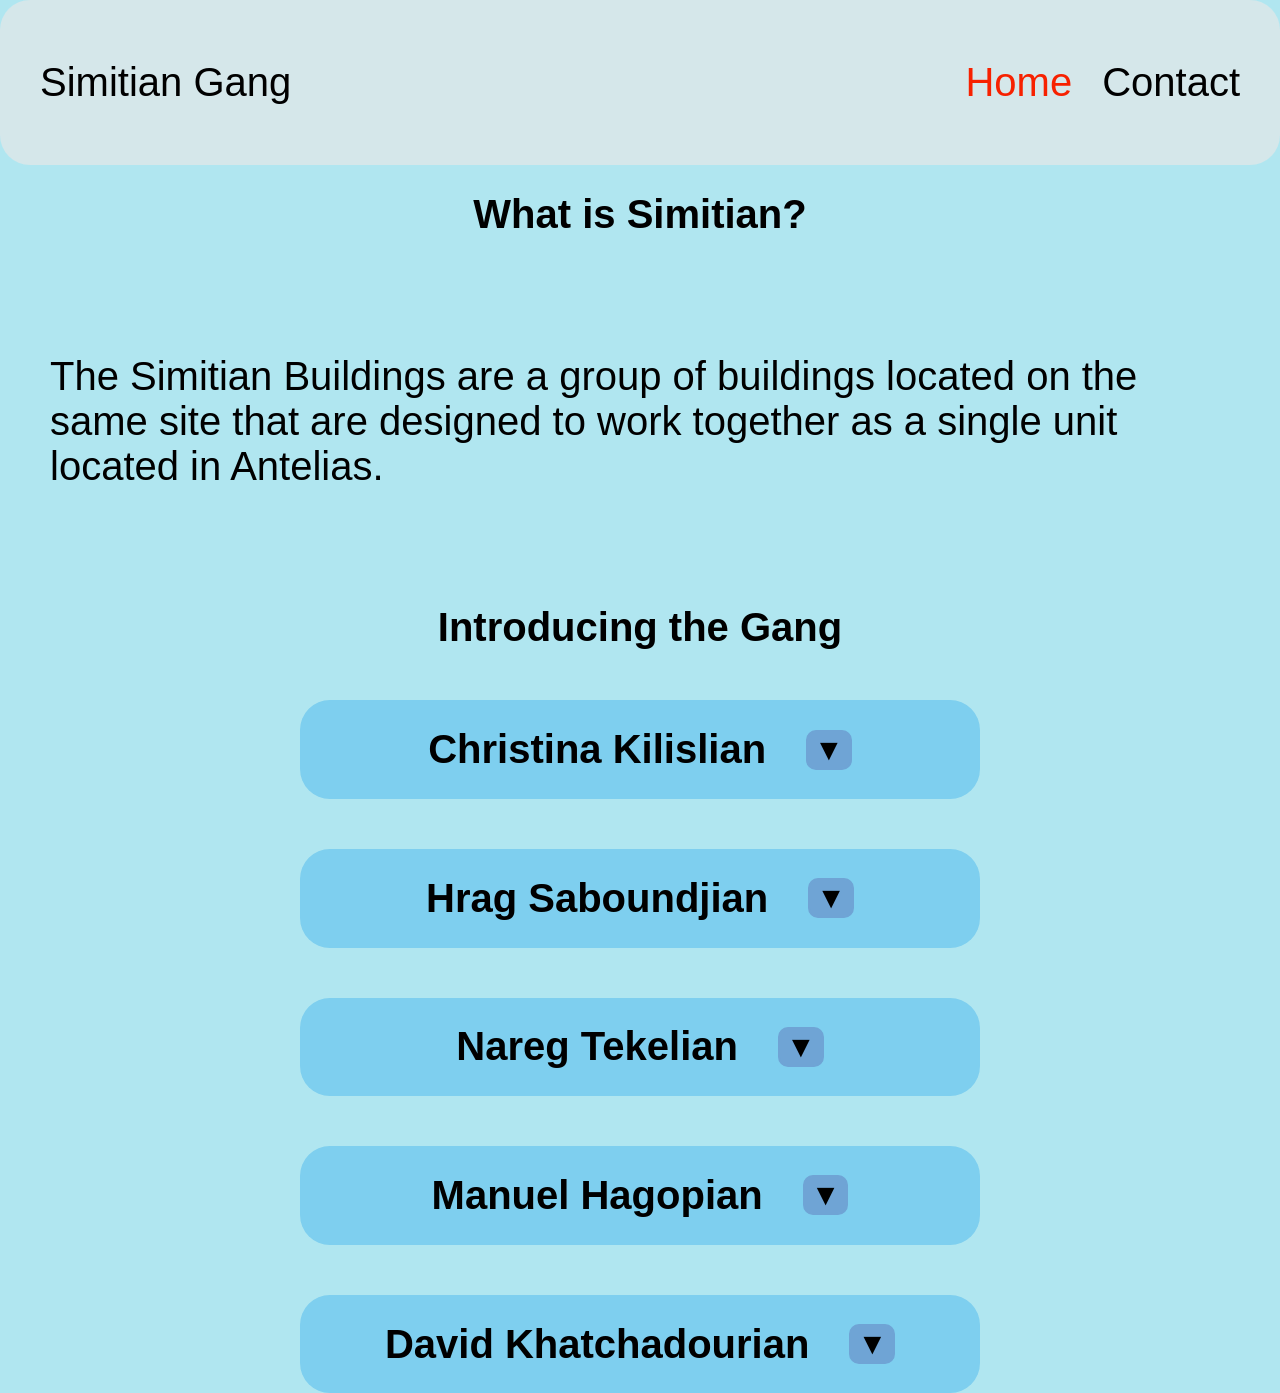
==== index.html @ ca028bc7 "Add files via upload" ====
<!DOCTYPE html>
<html lang="en">
<head>
    <meta charset="UTF-8">
    <meta name="viewport" content="width=device-width, initial-scale=1.0">
    <title>Simitian</title>
    <link rel="stylesheet" href="style.css">
</head>
<body>
    <header class="kloukh">
        <nav class="navbar">
            <p>Simitian Gang</p>
            <ul>
                <li><a href="/" id="active-page">Home</a></li>
                <li><a href="contact.html" class="kakger">Contact</a></li>
            </ul>
        </nav>
    </header>
    <main class="main-section">
        <div class="introduction">
            <h1 class="introduction">What is Simitian?</h1>
            <p class="siki">The Simitian Buildings are a group of buildings located on the same site that are designed to work together as a single unit located in Antelias.</p>

        </div>
        <div>
            <h1 class="introduction">Introducing the Gang</h1>
            
            <!-- Christina -->
            <div class="main-div">
                <div class="main-button">
                    <h1>Christina Kilislian</h1>
                    <button class="butt" id="edward-1">▼</button>
                </div>
                <div class="nigger" id="balls-1">
                    <img src="kilis.jpg" alt="Christina Kilislian">
                    <p>Hostess, loved by all.</p>
                </div>
            </div>

            <!-- Hrag -->
            <div class="main-div">
                <div class="main-button">
                    <h1>Hrag Saboundjian</h1>
                    <button class="butt" id="edward-2">▼</button>
                </div>
                <div class="nigger" id="balls-2">
                    <img src="hrag.jpg" alt="Hrag Saboundjian">
                    <p>Sexy and classy.</p>
                </div>
            </div>   

            <!-- Nareg -->
            <div class="main-div">
                <div class="main-button">
                    <h1>Nareg Tekelian</h1>
                    <button class="butt" id="edward-3">▼</button>
                </div>
                <div class="nigger" id="balls-3">
                    <img src="nareg.jpg" alt="Nareg Tekelian">
                    <p>Weirdly funny.</p>
                </div>
            </div>   

            <!-- Manuel -->
            <div class="main-div">
                <div class="main-button">
                    <h1>Manuel Hagopian</h1>
                    <button class="butt" id="edward-4">▼</button>
                </div>
                <div class="nigger" id="balls-4">
                    <img src="mano.jpg" alt="Manuel Hagopian">
                    <p>GOAT.</p>
                </div>
            </div>   

            <!-- David -->
            <div class="main-div">
                <div class="main-button">
                    <h1>David Khatchadourian</h1>
                    <button class="butt" id="edward-5">▼</button>
                </div>
                <div class="nigger" id="balls-5">
                    <img src="david.jpg" alt="David Khatchadourian">
                    <p>Kilis' new toy.</p>
                </div>
            </div>   
        </div>

    </main>
    <script src="script.js"></script>
</body>
</html>
---- style.css ----
* {
    font-family:'Gill Sans', 'Gill Sans MT', Calibri, 'Trebuchet MS', sans-serif;
    font-size: 40px;
    user-select: none;
}
body {
    margin: 0;
    background-color: rgb(176, 230, 240);
}
.navbar {
    display: flex;
    justify-content: space-between;
    align-items: center;
    font-size: 30px;
    padding: 20px 40px;
    background-color: rgb(213, 231, 234);
    border-radius: 30px;
}

.siki {
    display: flex;
    align-items: center;
    justify-content: center;
    padding: 50px;
}
.introduction {
    display: flex;
    justify-content: center;
    align-items: center;
    flex-direction: column;
}
ul {
    list-style: none;
    display: flex;
    justify-content: space-around;
    align-content: center;
    gap: 30px;
}
a {
    text-decoration: none;
}
.kakger {
    color: black;
}
#active-page {
    color: rgb(247, 33, 0);
}
.main-div {
    display: flex;
    flex-direction: column;
    align-items: center;
    justify-content: center;
    background-color: rgb(126, 207, 239);
    border-radius: 30px;
    margin-left: 300px;
    margin-right: 300px;
    margin-top: 50px;
}

.main-div img {
    width: 400px;
    height: 250px;
    border-radius: 20px;

}

.main-button {
    display: flex;
    align-items: center;
    justify-content: center;
    gap: 40px;
}
#balls-1   {
    display: none;
}
#balls-1.show {
    display:block;
}
#balls-2  {
    display: none;
}
#balls-2.show {
    display:block;
}
#balls-3   {
    display: none;
}
#balls-3.show {
    display:block;
}
#balls-4   {
    display: none;
}
#balls-4.show {
    display:block;
}
#balls-5   {
    display: none;
}
#balls-5.show {
    display:block;
}
.butt {
    border-radius: 10px;
    border: 2px solid rgb(111, 164, 213);
    background-color: rgb(111, 164, 213);
    font-size: 30px;
    user-select: none;
}

/* Center the text and format the profile container */
.nigger {
    display: flex;
    flex-direction: column;
    align-items: center;
    justify-content: center;
    text-align: center;
    width: 100%;
    padding-bottom: 20px;
}

/* Ensure the quote/text underneath uses proper margins */
.nigger p {
    margin: 15px 0 0 0;
    width: 100%;
}

/* Updated image styles to prevent distortion */
.main-div img {
    width: 400px;
    height: 250px;
    object-fit: cover;
    border-radius: 20px;
}
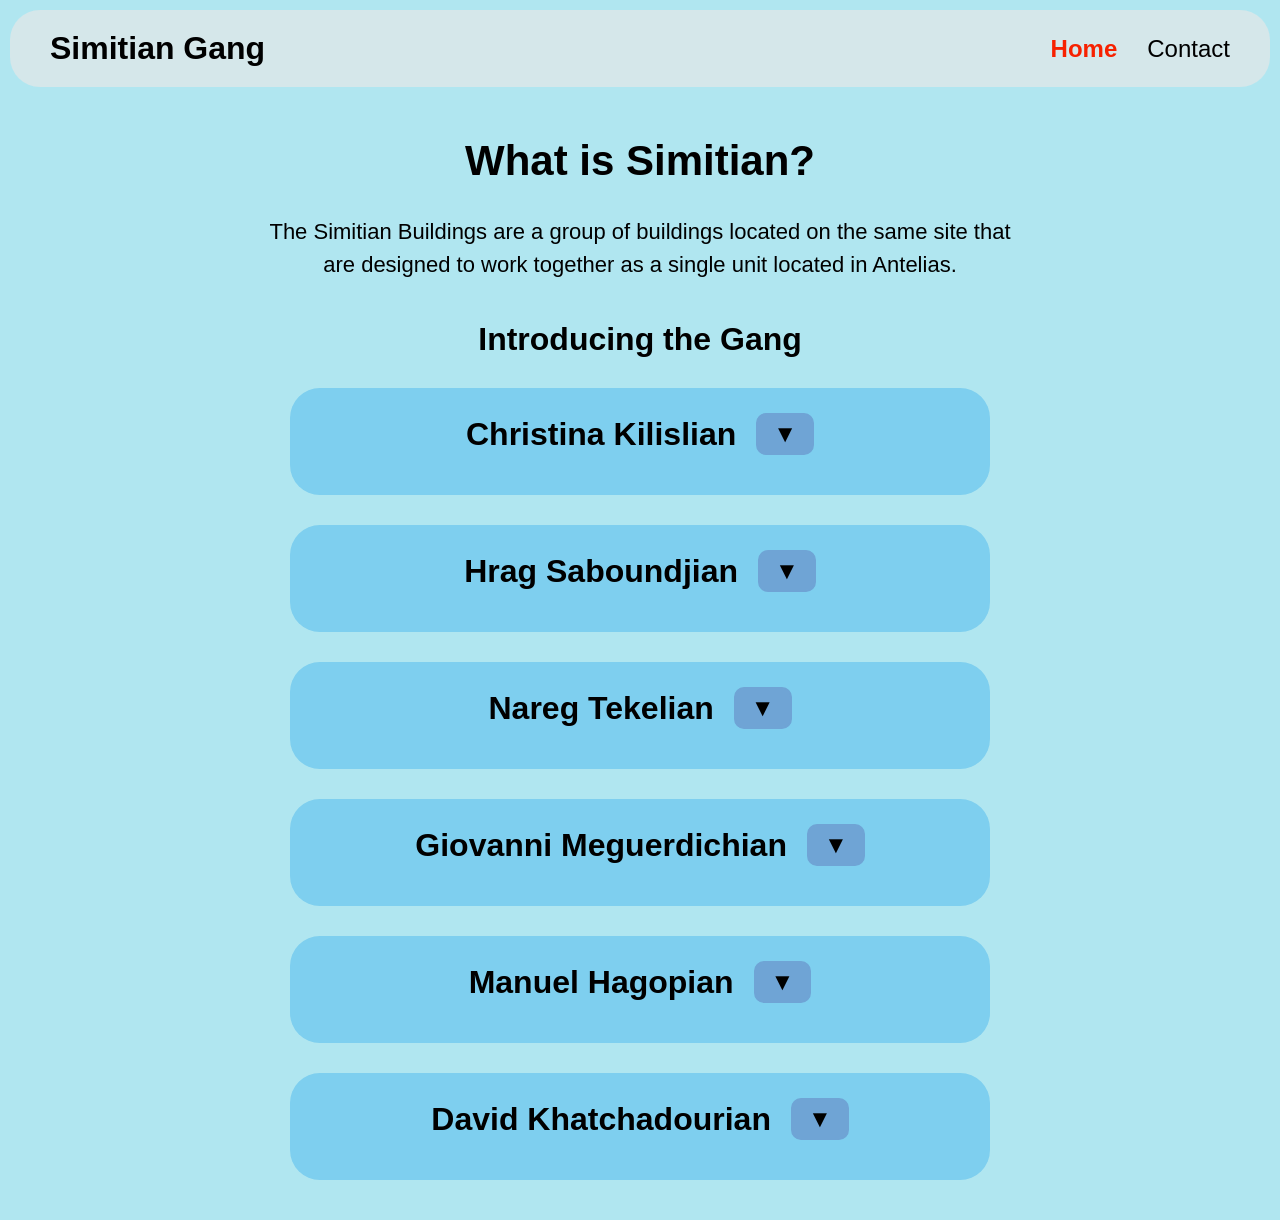
==== commit 89faf94f: "Add files via upload" ====
--- a/index.html
+++ b/index.html
@@ -60,7 +60,16 @@
                     <p>Weirdly funny.</p>
                 </div>
             </div>   
-
+            <div class="main-div">
+                <div class="main-button">
+                    <h1>Giovanni Meguerdichian</h1>
+                    <button class="butt" id="edward-6">▼</button>
+                </div>
+                <div class="nigger" id="balls-6">
+                    <img src="giovanni.jpg" alt="Giovanni Meguerdichian">
+                    <p>Prince of Simitian.</p>
+                </div>
+            </div>   
             <!-- Manuel -->
             <div class="main-div">
                 <div class="main-button">
--- a/style.css
+++ b/style.css
@@ -1,49 +1,62 @@
 * {
-    font-family:'Gill Sans', 'Gill Sans MT', Calibri, 'Trebuchet MS', sans-serif;
-    font-size: 40px;
+    font-family: 'Gill Sans', 'Gill Sans MT', Calibri, 'Trebuchet MS', sans-serif;
     user-select: none;
+    box-sizing: border-box;
+    margin: 0;
+    padding: 0;
 }
 body {
-    margin: 0;
     background-color: rgb(176, 230, 240);
+    padding: 10px;
 }
 .navbar {
     display: flex;
     justify-content: space-between;
     align-items: center;
-    font-size: 30px;
     padding: 20px 40px;
     background-color: rgb(213, 231, 234);
     border-radius: 30px;
+    margin-bottom: 30px;
 }
-
-.siki {
+.navbar p {
+    font-size: 32px;
+    font-weight: bold;
+}
+ul {
+    list-style: none;
     display: flex;
+    justify-content: space-around;
     align-items: center;
-    justify-content: center;
-    padding: 50px;
+    gap: 30px;
+}
+a {
+    text-decoration: none;
+    font-size: 24px;
+}
+.kakger {
+    color: black;
+}
+#active-page {
+    color: rgb(247, 33, 0);
+    font-weight: bold;
 }
 .introduction {
     display: flex;
     justify-content: center;
     align-items: center;
     flex-direction: column;
+    text-align: center;
+    margin-top: 20px;
 }
-ul {
-    list-style: none;
-    display: flex;
-    justify-content: space-around;
-    align-content: center;
-    gap: 30px;
+.introduction h1 {
+    font-size: 42px;
+    margin-bottom: 10px;
 }
-a {
-    text-decoration: none;
-}
-.kakger {
-    color: black;
-}
-#active-page {
-    color: rgb(247, 33, 0);
+.siki {
+    font-size: 22px;
+    max-width: 800px;
+    padding: 20px;
+    line-height: 1.5;
 }
 .main-div {
     display: flex;
@@ -52,83 +65,95 @@
     justify-content: center;
     background-color: rgb(126, 207, 239);
     border-radius: 30px;
-    margin-left: 300px;
-    margin-right: 300px;
-    margin-top: 50px;
+    max-width: 700px;
+    margin: 30px auto;
+    padding: 25px;
 }
-
-.main-div img {
-    width: 400px;
-    height: 250px;
-    border-radius: 20px;
-
-}
-
 .main-button {
     display: flex;
     align-items: center;
     justify-content: center;
-    gap: 40px;
+    gap: 20px;
+    width: 100%;
+    margin-bottom: 15px;
 }
-#balls-1   {
-    display: none;
-}
-#balls-1.show {
-    display:block;
-}
-#balls-2  {
-    display: none;
-}
-#balls-2.show {
-    display:block;
-}
-#balls-3   {
-    display: none;
-}
-#balls-3.show {
-    display:block;
-}
-#balls-4   {
-    display: none;
-}
-#balls-4.show {
-    display:block;
-}
-#balls-5   {
-    display: none;
-}
-#balls-5.show {
-    display:block;
+.main-button h1 {
+    font-size: 32px;
+    text-align: center;
 }
 .butt {
     border-radius: 10px;
     border: 2px solid rgb(111, 164, 213);
     background-color: rgb(111, 164, 213);
-    font-size: 30px;
-    user-select: none;
+    font-size: 24px;
+    padding: 5px 15px;
+    cursor: pointer;
 }
 
-/* Center the text and format the profile container */
+#balls-1, #balls-2, #balls-3, #balls-4, #balls-5, #balls-6 {
+    display: none;
+}
+#balls-1.show, #balls-2.show, #balls-3.show, #balls-4.show, #balls-5.show, #balls-6.show {
+    display: flex;
+}
+
 .nigger {
-    display: flex;
     flex-direction: column;
     align-items: center;
     justify-content: center;
     text-align: center;
     width: 100%;
-    padding-bottom: 20px;
 }
-
-/* Ensure the quote/text underneath uses proper margins */
-.nigger p {
-    margin: 15px 0 0 0;
+.main-div img {
     width: 100%;
-}
-
-/* Updated image styles to prevent distortion */
-.main-div img {
-    width: 400px;
+    max-width: 400px;
     height: 250px;
     object-fit: cover;
     border-radius: 20px;
 }
+.nigger p {
+    font-size: 24px;
+    margin-top: 15px;
+}
+
+/* ==========================================================================
+   MOBILE RESPONSIVE STYLES 
+   ========================================================================== */
+@media (max-width: 768px) {
+    .navbar {
+        flex-direction: column;
+        gap: 10px;
+        padding: 15px;
+    }
+    .navbar p {
+        font-size: 26px;
+    }
+    a {
+        font-size: 20px;
+    }
+    .introduction h1 {
+        font-size: 32px;
+    }
+    .siki {
+        font-size: 18px;
+        padding: 10px;
+    }
+    .main-div {
+        margin: 20px 10px;
+        padding: 15px;
+    }
+    .main-button h1 {
+        font-size: 22px;
+    }
+    .butt {
+        font-size: 18px;
+        padding: 4px 10px;
+    }
+    .main-div img {
+        max-width: 100%;
+        height: auto;
+    }
+    .nigger p {
+        font-size: 18px;
+    }
+}
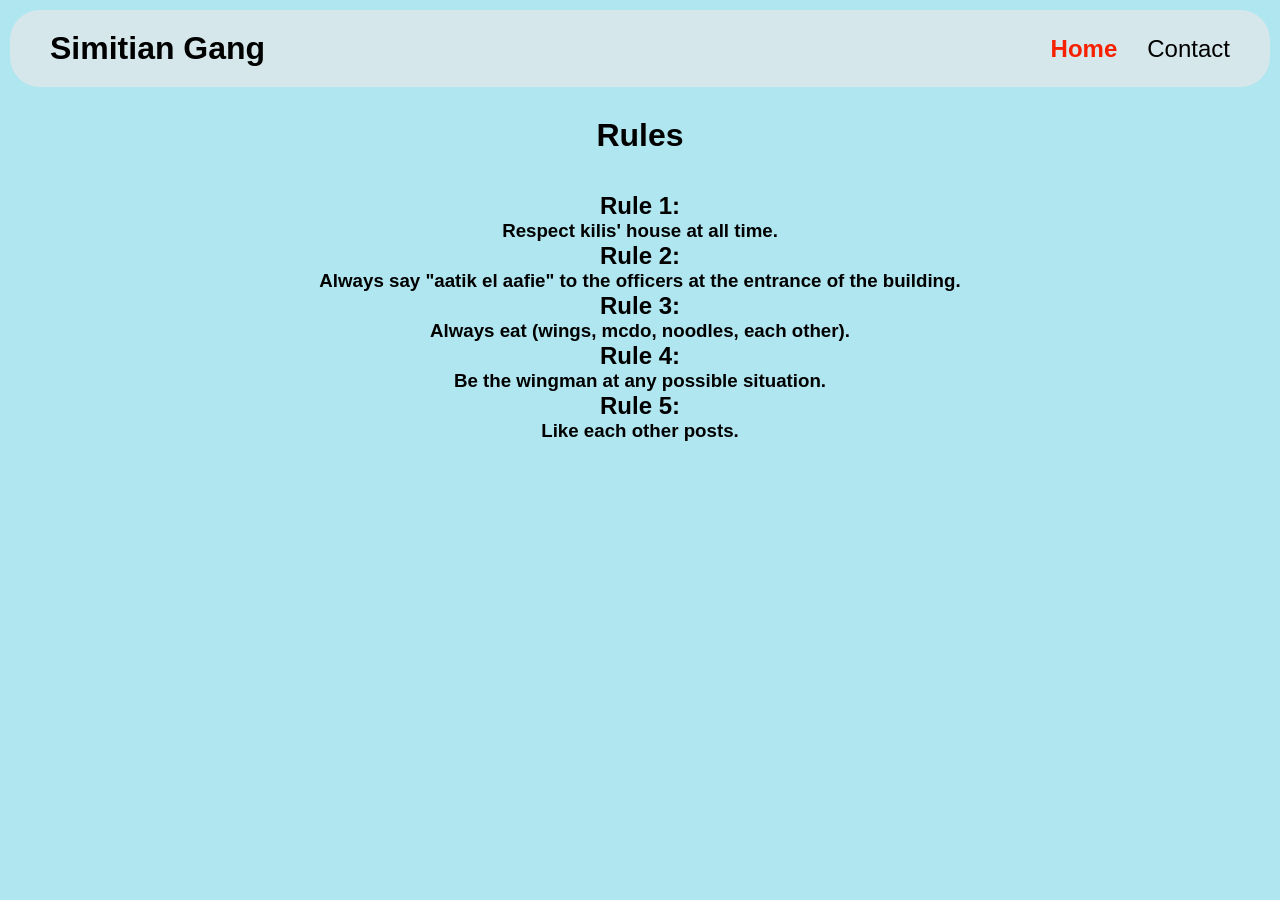
==== commit fb290cb5: "Add files via upload" ====
--- a/index.html
+++ b/index.html
@@ -17,84 +17,32 @@
         </nav>
     </header>
     <main class="main-section">
-        <div class="introduction">
-            <h1 class="introduction">What is Simitian?</h1>
-            <p class="siki">The Simitian Buildings are a group of buildings located on the same site that are designed to work together as a single unit located in Antelias.</p>
-
+        <div>
+            <h1 class="introduction">Rules</h1>
+            <br>
+            <div class="niggers" id="falan">
+                <div>
+                    <h2>Rule 1:</h2>
+                    <h3>Respect kilis' house at all time.</h3>
+                </div>
+                <div>
+                    <h2>Rule 2:</h2>
+                    <h3>Always say "aatik el aafie" to the officers at the entrance of the building.</h3>
+                </div>
+                <div>
+                    <h2>Rule 3:</h2>
+                    <h3>Always eat (wings, mcdo, noodles, each other).</h3>
+                </div>
+                <div>
+                    <h2>Rule 4:</h2>
+                    <h3>Be the wingman at any possible situation.</h3>
+                </div>
+                <div>
+                    <h2>Rule 5:</h2>
+                    <h3>Like each other posts.</h3>
+                </div>
+                
         </div>
-        <div>
-            <h1 class="introduction">Introducing the Gang</h1>
-            
-            <!-- Christina -->
-            <div class="main-div">
-                <div class="main-button">
-                    <h1>Christina Kilislian</h1>
-                    <button class="butt" id="edward-1">▼</button>
-                </div>
-                <div class="nigger" id="balls-1">
-                    <img src="kilis.jpg" alt="Christina Kilislian">
-                    <p>Hostess, loved by all.</p>
-                </div>
-            </div>
-
-            <!-- Hrag -->
-            <div class="main-div">
-                <div class="main-button">
-                    <h1>Hrag Saboundjian</h1>
-                    <button class="butt" id="edward-2">▼</button>
-                </div>
-                <div class="nigger" id="balls-2">
-                    <img src="hrag.jpg" alt="Hrag Saboundjian">
-                    <p>Sexy and classy.</p>
-                </div>
-            </div>   
-
-            <!-- Nareg -->
-            <div class="main-div">
-                <div class="main-button">
-                    <h1>Nareg Tekelian</h1>
-                    <button class="butt" id="edward-3">▼</button>
-                </div>
-                <div class="nigger" id="balls-3">
-                    <img src="nareg.jpg" alt="Nareg Tekelian">
-                    <p>Weirdly funny.</p>
-                </div>
-            </div>   
-            <div class="main-div">
-                <div class="main-button">
-                    <h1>Giovanni Meguerdichian</h1>
-                    <button class="butt" id="edward-6">▼</button>
-                </div>
-                <div class="nigger" id="balls-6">
-                    <img src="giovanni.jpg" alt="Giovanni Meguerdichian">
-                    <p>Prince of Simitian.</p>
-                </div>
-            </div>   
-            <!-- Manuel -->
-            <div class="main-div">
-                <div class="main-button">
-                    <h1>Manuel Hagopian</h1>
-                    <button class="butt" id="edward-4">▼</button>
-                </div>
-                <div class="nigger" id="balls-4">
-                    <img src="mano.jpg" alt="Manuel Hagopian">
-                    <p>GOAT.</p>
-                </div>
-            </div>   
-
-            <!-- David -->
-            <div class="main-div">
-                <div class="main-button">
-                    <h1>David Khatchadourian</h1>
-                    <button class="butt" id="edward-5">▼</button>
-                </div>
-                <div class="nigger" id="balls-5">
-                    <img src="david.jpg" alt="David Khatchadourian">
-                    <p>Kilis' new toy.</p>
-                </div>
-            </div>   
-        </div>
-
     </main>
     <script src="script.js"></script>
 </body>
--- a/style.css
+++ b/style.css
@@ -90,14 +90,15 @@
     cursor: pointer;
 }
 
-#balls-1, #balls-2, #balls-3, #balls-4, #balls-5, #balls-6 {
+#balls-1, #balls-2, #balls-3, #balls-4, #balls-5, #balls-6, #balls-7, #balls-8 {
     display: none;
 }
-#balls-1.show, #balls-2.show, #balls-3.show, #balls-4.show, #balls-5.show, #balls-6.show {
+#balls-1.show, #balls-2.show, #balls-3.show, #balls-4.show, #balls-5.show, #balls-6.show, #balls-7.show, #balls-8.show {
     display: flex;
 }
 
 .nigger {
+    display: flex;
     flex-direction: column;
     align-items: center;
     justify-content: center;
@@ -112,10 +113,25 @@
     border-radius: 20px;
 }
 .nigger p {
-    font-size: 24px;
+    font-size: 32px;
     margin-top: 15px;
 }
+.niggers {
+    display: flex;
+    flex-direction: column;
+    align-items: center;    /* Centers the text horizontally */
+    justify-content: center;
+    padding: 20px;          /* Optional: Replaces the 500px push with balanced padding */
+    text-align: center;     /* Optional: Centers text inside the divs */
+}
 
+.siktir {
+    display: flex;
+    align-items: center;
+    justify-content: center;
+    flex-direction: column;
+    gap: 30px;
+}
 /* ==========================================================================
    MOBILE RESPONSIVE STYLES 
    ========================================================================== */
@@ -154,6 +170,6 @@
         height: auto;
     }
     .nigger p {
-        font-size: 18px;
+        font-size: 30px;
     }
 }
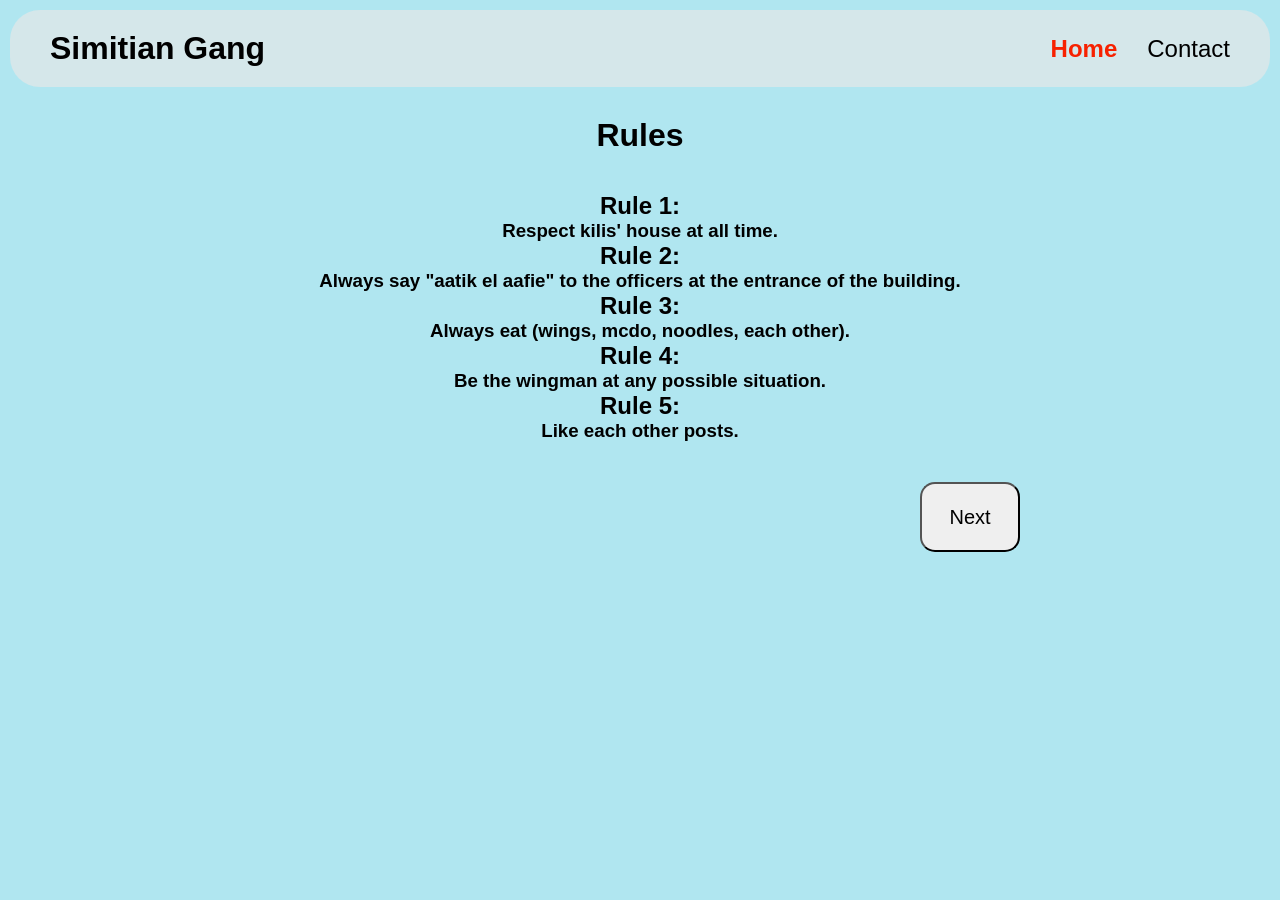
==== commit dac1bf5c: "Add files via upload" ====
--- a/index.html
+++ b/index.html
@@ -17,7 +17,7 @@
         </nav>
     </header>
     <main class="main-section">
-        <div>
+        <div id="atr">
             <h1 class="introduction">Rules</h1>
             <br>
             <div class="niggers" id="falan">
@@ -41,7 +41,10 @@
                     <h2>Rule 5:</h2>
                     <h3>Like each other posts.</h3>
                 </div>
-                
+            </div>
+        </div>
+        <div class="asang">
+            <button id="kakgerr" class="lolig">Next</button>
         </div>
     </main>
     <script src="script.js"></script>
--- a/style.css
+++ b/style.css
@@ -132,6 +132,23 @@
     flex-direction: column;
     gap: 30px;
 }
+.asang {
+  display: flex;
+  justify-content: flex-end; 
+  max-width: 800px; /* Matches your siki text width limit for perfect alignment */
+  margin: 0 auto;   /* Centers the button container area on wide screens */
+  padding-right: 20px; /* Tweaks exactly how far from the right edge it sits */
+}
+
+
+.lolig {
+  width: 100px;
+  height: 70px;
+  border-radius: 15px;
+  font-size: 20px;
+  margin-top: 20px;
+}
+
 /* ==========================================================================
    MOBILE RESPONSIVE STYLES 
    ========================================================================== */
